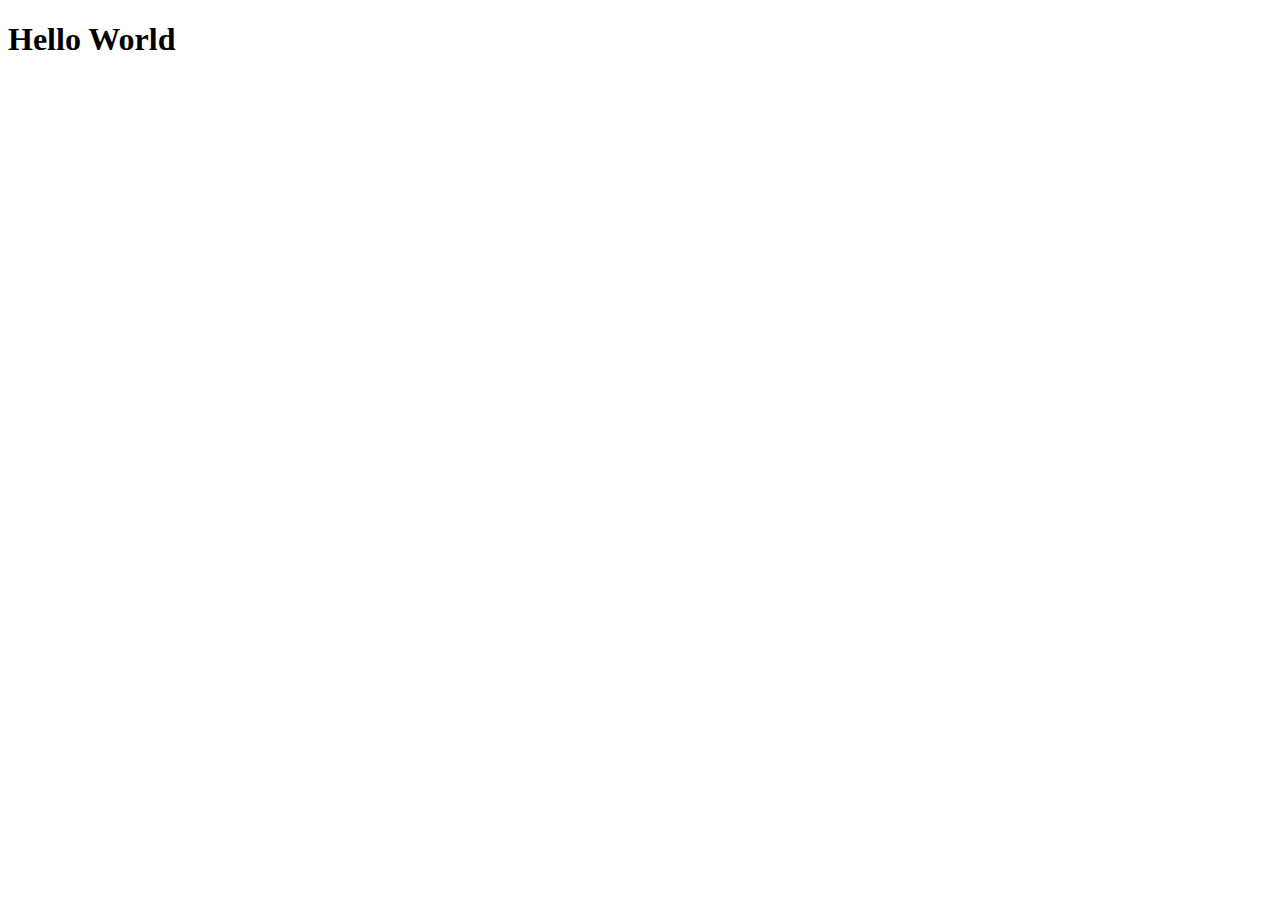
==== index.html @ 6c693e35 "index page" ====
<!DOCTYPE html>
<html lang="en">
<head>
    <meta charset="UTF-8">
    <meta http-equiv="X-UA-Compatible" content="IE=edge">
    <meta name="viewport" content="width=device-width, initial-scale=1.0">
    <title>Cambridge</title>
</head>
<body>
    <h1>Hello World</h1>
    
</body>
</html>
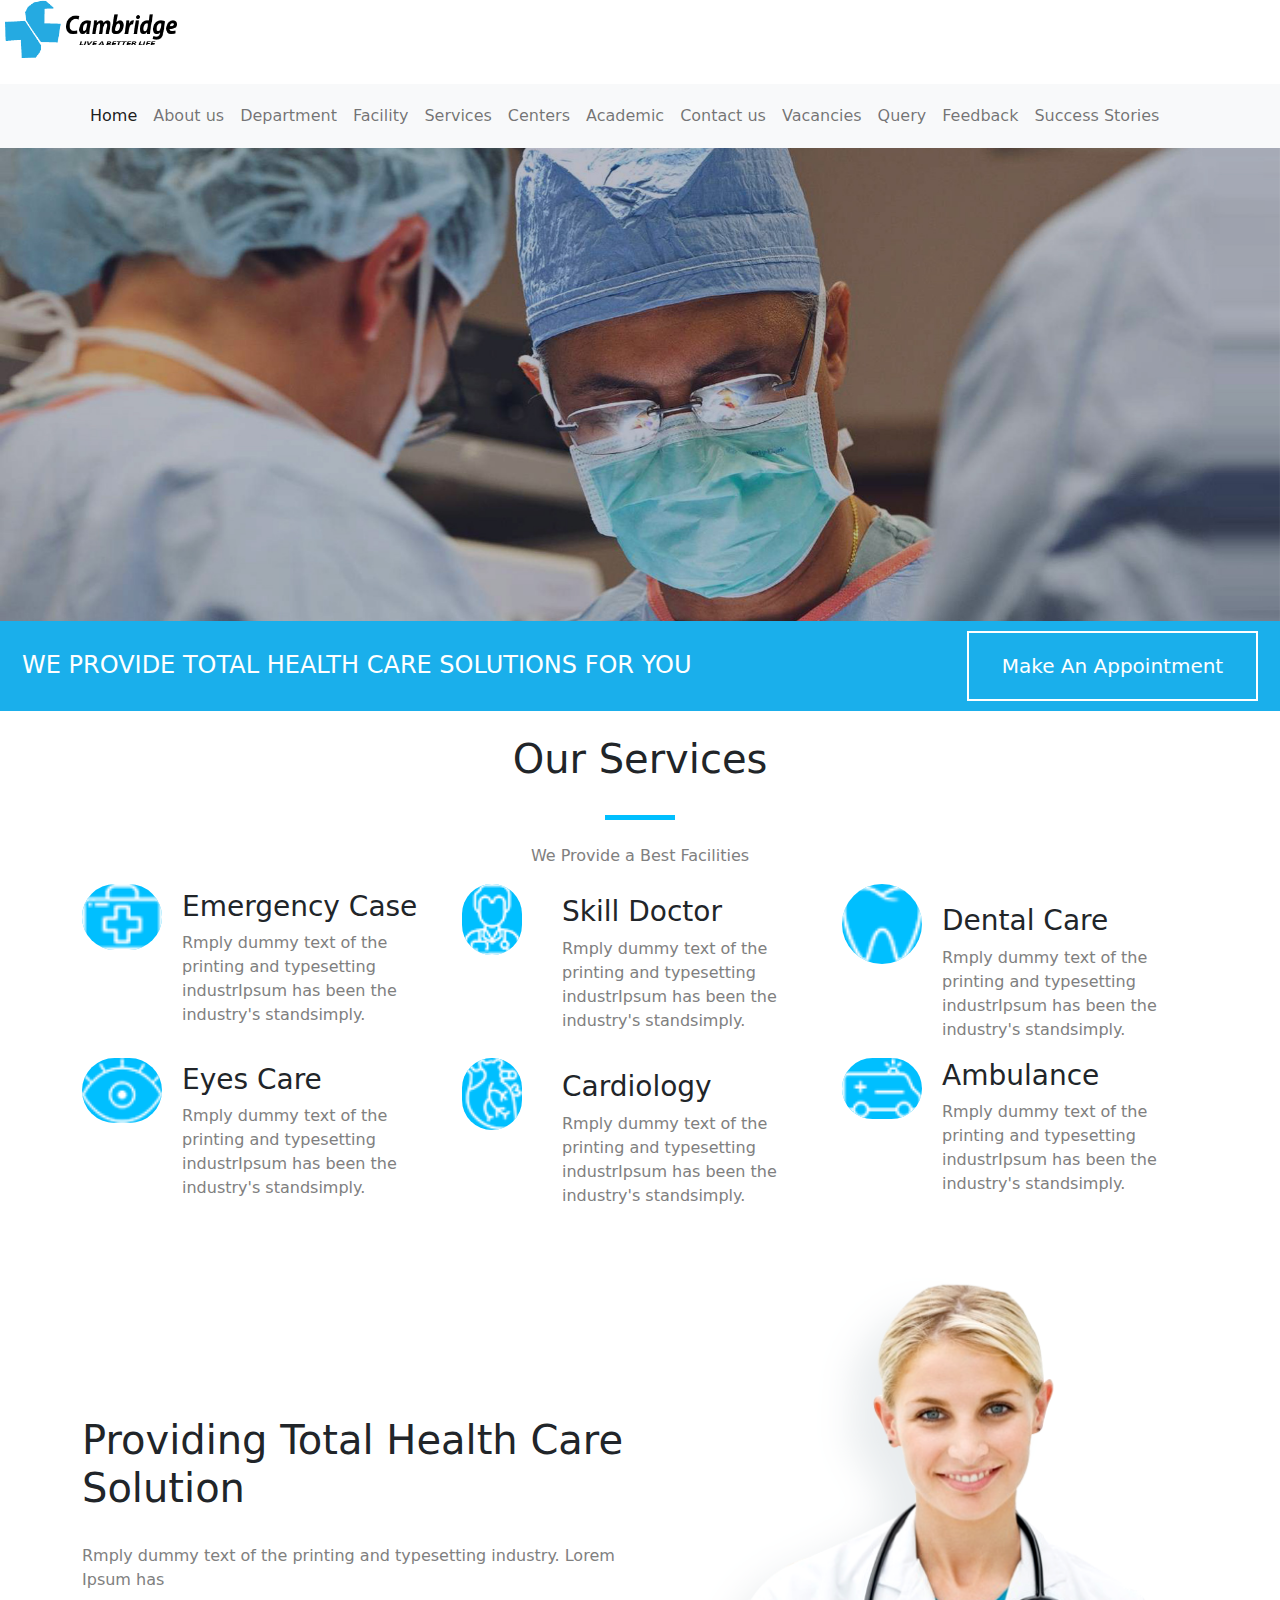
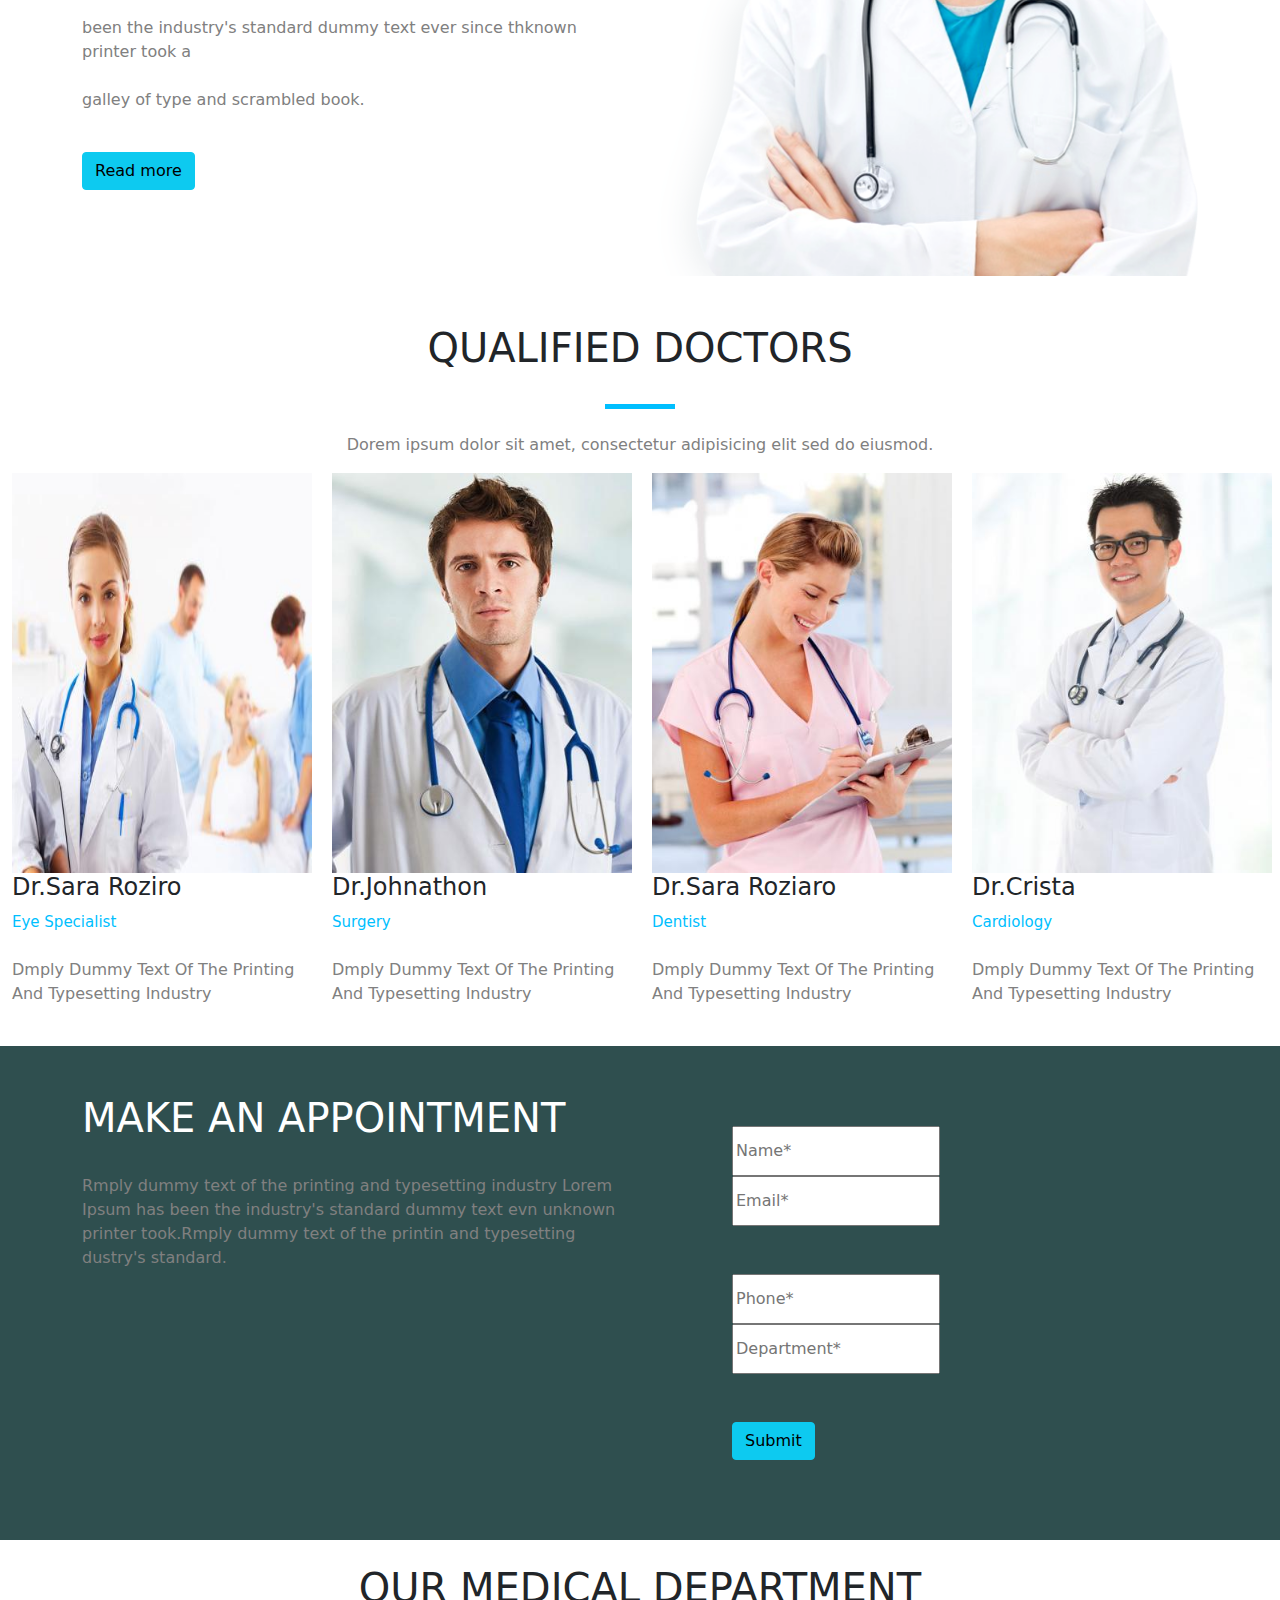
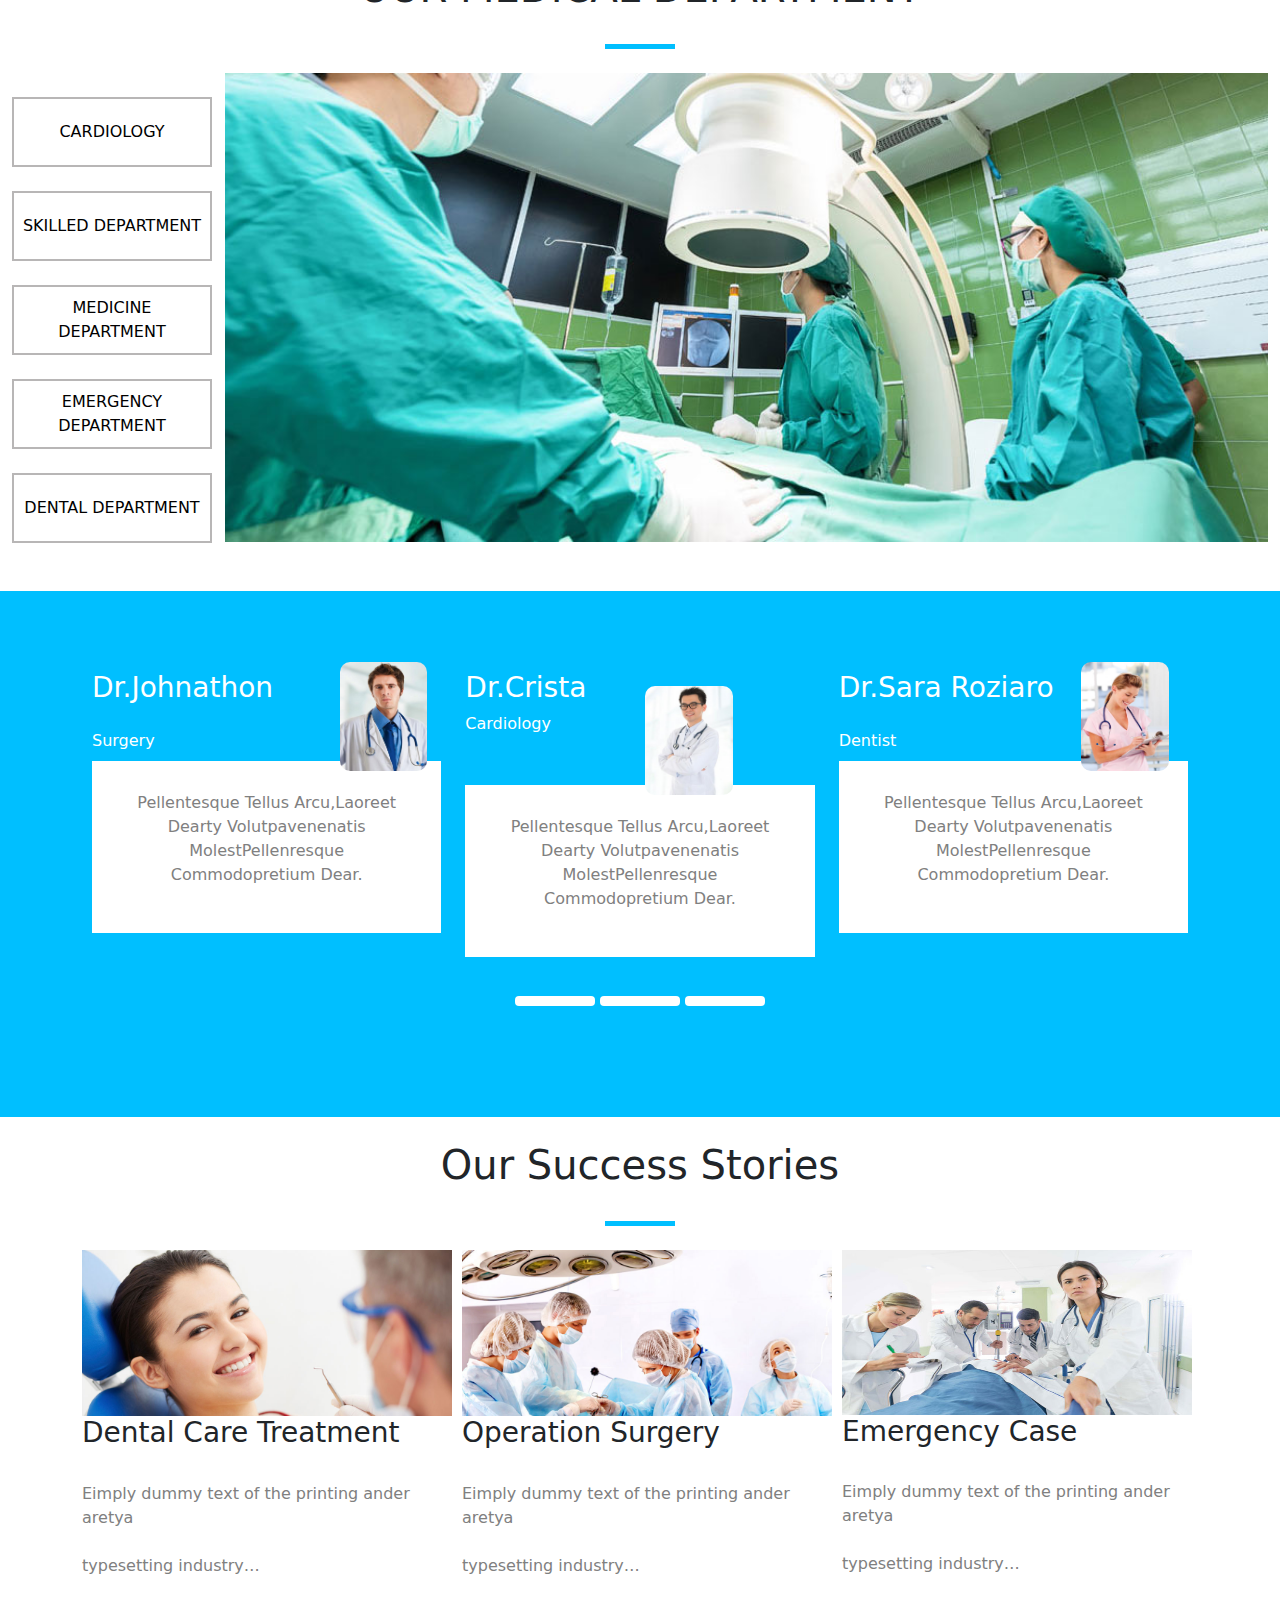
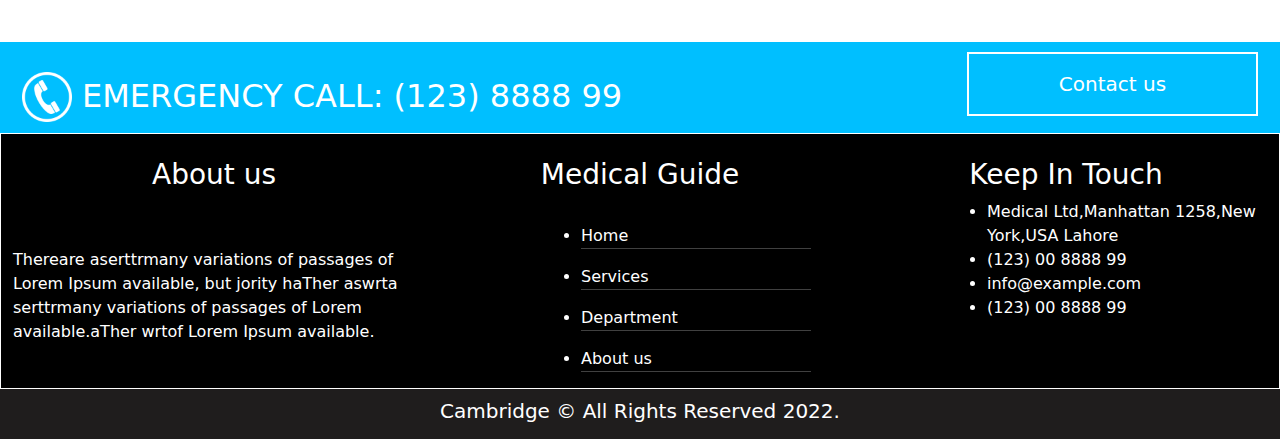
==== commit 87d86a50: "owais" ====
--- a/index.html
+++ b/index.html
@@ -5,9 +5,423 @@
     <meta http-equiv="X-UA-Compatible" content="IE=edge">
     <meta name="viewport" content="width=device-width, initial-scale=1.0">
     <title>Cambridge</title>
+    <link rel="stylesheet" href="css/style.css">
+    <link rel="stylesheet" href="css/bootstrap.css">
+    <link rel="stylesheet" href="css/all.css">
+    <script src="js/all.js"></script>
+    <script src="js/bootstrap.js"></script>
 </head>
 <body>
-    <h1>Hello World</h1>
+    <!-- Navbar -->
+
+    <a class="navbar-brand" href="#"><img src="img/logo.png" width="180px"></a><br><br>
+
+    <nav class="navbar navbar-expand-lg navbar-light bg-light ">
+        <div class="container">
+          
+          <button class="navbar-toggler" type="button" data-bs-toggle="collapse" data-bs-target="#navbarNav" aria-controls="navbarNav" aria-expanded="false" aria-label="Toggle navigation">
+            <span class="navbar-toggler-icon"></span>
+          </button>
+          <div class="collapse navbar-collapse" id="navbarNav">
+            <ul class="navbar-nav">
+              <li class="nav-item">
+                <a class="nav-link active" aria-current="page" href="index.html">Home</a>
+              </li>
+              <li class="nav-item">
+                <a class="nav-link" href="aboutus.html">About us </a>
+              </li>
+              <li class="nav-item">
+                <a class="nav-link" href="department.html">Department</a>
+              </li>
+              <li class="nav-item">
+                <a class="nav-link" href="facility.html">Facility</a>
+              </li>
+              <li class="nav-item">
+                <a class="nav-link" href="services.html">Services</a>
+              </li>
+              <li class="nav-item">
+                <a class="nav-link" href="center.html">Centers</a>
+              </li>
+              <li class="nav-item">
+                <a class="nav-link" href="academic.html">Academic</a>
+              </li>
+              <li class="nav-item">
+                <a class="nav-link" href="contactus.html">Contact us</a>
+              </li>
+              <li class="nav-item">
+                <a class="nav-link" href="vacancies.html">Vacancies</a>
+              </li>
+              <li class="nav-item">
+                <a class="nav-link" href="query.html">Query</a>
+              </li>
+              <li class="nav-item">
+                <a class="nav-link" href="feedback">Feedback</a>
+              </li>
+              <li class="nav-item">
+                <a class="nav-link" href="success-stories.html">Success Stories</a>
+              </li>
+            </ul>
+          </div>
+        </div><br><br>
+      </nav>
+
+      <!-- Slider -->
+
+      <div id="carouselExampleSlidesOnly" class="carousel slide" data-bs-ride="carousel">
+        <div class="carousel-inner">
+          <div class="carousel-item active">
+            <img src="img/slide1.jpg" class="d-block w-100" alt="...">
+          </div>
+          <div class="carousel-item">
+            <img src="img/slide2.jpg" class="d-block w-100" alt="...">
+          </div>
+          <div class="carousel-item">
+            <img src="img/slide3.jpg" class="d-block w-100" alt="...">
+          </div>
+        </div>
+      </div>
+    
+      <!-- Home Slide -->
+
+      <div class="home-slide">
+          <div class="container-fluid">
+            <div class="row">
+                <div class="col-md-9">
+                    <h4 style="margin-top: 20px;">WE PROVIDE TOTAL HEALTH CARE SOLUTIONS FOR YOU</h4>
+                </div>
+                <div class="col-md-3">
+                    <button class="home-btn1">Make An Appointment</button>
+                </div>
+            </div>
+          </div>
+      </div>
+      <br>
+
+
+      <!-- Our Services -->
+
+      <h1 class="text-center">Our Services</h1><br>
+      <div class="blueline"></div><br>
+      <p class="text-center" style="color: gray;">We Provide a Best Facilities</p>
+
+      <div class="container">
+        <div class="row">
+          <div class="col-md-4">
+            <img src="img/case.png" class="home-case-img">
+            <div class="home-case-detail">
+              <h3>Emergency Case</h3>
+              <p style="color: gray;">Rmply dummy text of the printing and
+                typesetting industrIpsum has been the
+                industry's standsimply.</p>
+            </div>
+          </div>
+
+          <div class="col-md-4">
+            <img src="img/case2.png" style="background-color: deepskyblue; width: 60px; border-radius: 50px;">
+            <div class="home-case-detail">
+              <h3>Skill Doctor</h3>
+              <p style="color: gray;">Rmply dummy text of the printing and
+                typesetting industrIpsum has been the
+                industry's standsimply.</p>
+            </div>
+          </div>
+
+          <div class="col-md-4">
+            <img src="img/case3.png" class="home-case-img">
+            <div class="home-case-detail">
+              <h3>Dental Care</h3>
+              <p style="color: gray;">Rmply dummy text of the printing and
+                typesetting industrIpsum has been the
+                industry's standsimply.</p>
+            </div>
+          </div>
+        </div>
+
+        <div class="row">
+          <div class="col-md-4">
+            <img src="img/case4.png" class="home-case-img">
+            <div class="home-case-detail">
+              <h3>Eyes Care</h3>
+              <p style="color: gray;">Rmply dummy text of the printing and
+                typesetting industrIpsum has been the
+                industry's standsimply.</p>
+            </div>
+          </div>
+
+          <div class="col-md-4">
+            <img src="img/case5.png" style="background-color: deepskyblue; width: 60px; border-radius: 50px;">
+            <div class="home-case-detail">
+              <h3>Cardiology</h3>
+              <p style="color: gray;">Rmply dummy text of the printing and
+                typesetting industrIpsum has been the
+                industry's standsimply.</p>
+            </div>
+          </div>
+
+          <div class="col-md-4">
+            <img src="img/case6.png" class="home-case-img">
+            <div class="home-case-detail">
+              <h3>Ambulance</h3>
+              <p style="color: gray;">Rmply dummy text of the printing and
+                typesetting industrIpsum has been the
+                industry's standsimply.</p>
+            </div>
+          </div>
+        </div>
+      </div>
+      <br><br>
+
+
+      <div class="container">
+        <div class="row">
+          <div class="col-md-6"><br><br><br><br><br><br>
+            <h1>Providing Total Health Care Solution</h1><br>
+            <p>
+              Rmply dummy text of the printing and typesetting industry. Lorem Ipsum has <br><br>
+              been the industry's standard dummy text ever since thknown printer took a <br><br>
+              galley of type and scrambled book.</p><br>
+
+            <button class="btn btn-info">Read more</button>
+          </div>
+          <div class="col-md-6">
+            <img src="img/about-one.png" width="100%">
+          </div>
+        </div>
+      </div>
+      <br><br>
+      <!-- Our Services End -->
+
+      <!-- Our Services 2 -->
+
+      <h1 class="text-center">QUALIFIED DOCTORS</h1><br>
+      <div class="blueline"></div><br>
+      <p class="text-center" style="color: gray;">Dorem ipsum dolor sit amet, consectetur adipisicing elit sed do eiusmod.</p>
+
+      <div class="container-fluid">
+        <div class="row">
+          <div class="col-md-3">
+            <div>  
+              <img src="img/home-img1.jpg" width="300px" height="400px">
+              <h4>Dr.Sara Roziro</h4>
+              <span style="color: deepskyblue; font-size: 15px;">Eye Specialist</span><br><br>
+              <p>Dmply Dummy Text Of The Printing And 
+                Typesetting Industry</p>
+            </div>
+          </div>
+          <div class="col-md-3">
+            <div>  
+              <img src="img/home-img2.jpg" width="300px">
+              <h4>Dr.Johnathon</h4>
+              <span style="color: deepskyblue; font-size: 15px;">Surgery</span><br><br>
+              <p>Dmply Dummy Text Of The Printing And 
+                Typesetting Industry</p>
+            </div>
+          </div>
+          <div class="col-md-3">
+            <div>  
+              <img src="img/home-img3.jpg" width="300px">
+              <h4>Dr.Sara Roziaro</h4>
+              <span style="color: deepskyblue; font-size: 15px;">Dentist</span><br><br>
+              <p>Dmply Dummy Text Of The Printing And 
+                Typesetting Industry</p>
+            </div>
+          </div>
+          <div class="col-md-3">
+            <div>  
+              <img src="img/home-img4.jpg" width="300px">
+              <h4>Dr.Crista</h4>
+              <span style="color: deepskyblue; font-size: 15px;">Cardiology</span><br><br>
+              <p>Dmply Dummy Text Of The Printing And 
+                Typesetting Industry</p>
+            </div>
+          </div>
+        </div>
+      </div>
+      <br>
+
+      <!-- Appointment -->
+
+      <div class="home-appointment">
+        <div class="container">
+          <div class="row">
+            <div class="col-md-6"><br><br>
+              <h1 style="color: white;">MAKE AN APPOINTMENT</h1><br>
+              <p>Rmply dummy text of the printing and typesetting industry
+
+                Lorem Ipsum has been the industry's standard dummy text evn
+                
+                unknown printer took.Rmply dummy text of the printin and
+                
+                typesetting dustry's standard.</p>
+            </div>
+            <div class="col-md-6">
+              <div class="home-input">
+                <input type="text" placeholder="Name*">
+                <input type="email" placeholder="Email*"><br><br><br>
+                <input type="tel" placeholder="Phone*">
+                <input type="text" placeholder="Department*"><br><br><br>
+                <button class="btn btn-info">Submit</button>
+              </div>
+            </div>
+          </div>
+        </div>
+      </div>
+      <br>
+
+      <!-- Our Medical Department -->
+
+      <h1 class="text-center">OUR MEDICAL DEPARTMENT</h1><br>
+      <div class="blueline"></div><br>
+
+      <div class="container-fluid">
+        <div class="row">
+          <div class="col-md-2"><br>
+            <button class="home-btn2">CARDIOLOGY</button><br><br>
+            <button class="home-btn2">SKILLED DEPARTMENT</button><br><br>
+            <button class="home-btn2">MEDICINE DEPARTMENT</button><br><br>
+            <button class="home-btn2">EMERGENCY DEPARTMENT</button><br><br>
+            <button class="home-btn2">DENTAL DEPARTMENT</button><br><br>
+          </div>
+
+          <div class="col-md-10">
+            <img src="img/home-med.jpg" width="100%">
+          </div>
+        </div>
+      </div>
+      <br>
+
+      <!-- Our Medical Department 2 -->
+
+      <div class="home-medi">
+        <div class="container">
+          <div class="row">
+            <div class="col-md-4">
+              <h3>Dr.Johnathon</h3>
+              <span>Surgery</span>
+              <img src="img/home-img2.jpg" class="home-medi-img">
+              <div class="home-box">
+                <p>Pellentesque Tellus Arcu,Laoreet
+                  Dearty Volutpavenenatis MolestPellenresque      
+                  Commodopretium Dear.</p>
+              </div>
+            </div>
+            <div class="col-md-4">
+              <h3>Dr.Crista</h3>
+              <span>Cardiology</span>
+              <img src="img/home-img4.jpg" class="home-medi-img">
+              <div class="home-box">
+                <p>Pellentesque Tellus Arcu,Laoreet
+                  Dearty Volutpavenenatis MolestPellenresque      
+                  Commodopretium Dear.</p>
+              </div>
+            </div>
+            <div class="col-md-4">
+              <h3>Dr.Sara Roziaro</h3>
+              <span>Dentist</span>
+              <img src="img/home-img3.jpg" class="home-medi-img">
+              <div class="home-box">
+                <p>Pellentesque Tellus Arcu,Laoreet
+                  Dearty Volutpavenenatis MolestPellenresque      
+                  Commodopretium Dear.</p>
+              </div>
+            </div>              
+          </div>
+        </div>
+        <br>
+
+        <div class="row">
+          <div class="col-md-12">
+              <div class="text-center"> 
+                <div class="whileline"></div>
+                <div class="whileline"></div>
+                <div class="whileline"></div>
+              </div>
+          </div>    
+        </div>
+        <br>
+    </div><br>
+
+
+    <!-- Our Success Stories -->
+
+    <h1 class="text-center">Our Success Stories</h1><br>
+    <div class="blueline"></div>
+    <br>
+
+    <div class="container">
+      <div class="row">
+        <div class="col-md-4">
+          <img src="img/home-success1.jpg" width="370px">
+          <h3>Dental Care Treatment</h3><br>
+          <p>Eimply dummy text of the printing ander aretya <br><br>
+            typesetting industry…</p>
+        </div>
+        <div class="col-md-4">
+          <img src="img/home-success2.jpg" width="370px">
+          <h3>Operation Surgery</h3><br>
+          <p>Eimply dummy text of the printing ander aretya <br><br>
+            typesetting industry…</p>
+        </div>
+        <div class="col-md-4">
+          <img src="img/home-success3.jpg" width="350px" height="165px">
+          <h3>Emergency Case</h3><br>
+          <p>Eimply dummy text of the printing ander aretya <br><br>
+            typesetting industry…</p>
+        </div>
+
+      </div>
+    </div>
+    <br><br>
+
+    <!-- Footer -->
+    <footer>
+        <div class="foot-call">
+          <div class="container-fluid">
+            <div class="row">
+              <div class="col-md-9">
+                <img src="img/phone.png" width="50px" style="margin-top: 20px;">
+                <h2 style="color: white; margin-left: 60px; margin-top: -45px;">EMERGENCY CALL: (123) 8888 99</h2>
+              </div>
+              <div class="col-md-3">
+                <button class="home-btn3">Contact us</button>
+              </div>
+            </div>
+          </div>
+        </div>
+
+        <div class="foot-detail">
+          <div class="container-fluid">
+            <div class="row">
+              <div class="col-md-4"><br>
+                <h3 class="text-center">About us</h3><br><br>
+                <span>Thereare aserttrmany variations of passages of Lorem Ipsum available, but jority haTher aswrta serttrmany variations of passages of Lorem available.aTher wrtof Lorem Ipsum available.</span>
+              </div>
+              <div class="col-md-4"><br>
+                <h3 class="text-center">Medical Guide</h3><br>
+                <ul style="margin-left: 110px;">
+                  <li>Home</li><hr class="foot-hr">
+                  <li>Services</li><hr class="foot-hr">
+                  <li>Department</li><hr class="foot-hr">
+                  <li>About us</li><hr class="foot-hr">
+                </ul>
+              </div>
+              <div class="col-md-4"><br>
+                <h3 class="text-center">Keep In Touch</h3>
+                <ul style="margin-left: 90px;">
+                  <li>Medical Ltd,Manhattan 1258,New York,USA Lahore</li>
+                  <li>(123) 00 8888 99</li>
+                  <li>info@example.com</li>
+                  <li>(123) 00 8888 99</li>
+                </ul>
+              </div>
+            </div>
+          </div>
+        </div>
+
+        <div class="foot-name">
+          <h5>Cambridge © All Rights Reserved 2022.</h5>
+        </div>
+      </footer>
     
 </body>
 </html>--- a/css/style.css
+++ b/css/style.css
@@ -0,0 +1,120 @@
+.home-slide{
+    width: 100%;
+    background-color: rgb(26, 175, 235);
+    padding: 10px;
+    color: white;
+}
+.home-btn1{
+    width: 100%;
+    height: 70px;
+    color: white;
+    background-color: rgb(26, 175, 235);
+    font-size: 20px;
+    border: 2px solid white;
+}
+.home-btn1:hover{
+    background-color: white;
+    border: none;
+    color: rgb(25, 166, 221);
+    transition: 1s;
+}
+.blueline{
+    width: 70px;
+    height: 5px;
+    background-color: deepskyblue;
+    margin: 0 auto;
+}
+.home-case-img{
+    background-color: deepskyblue;
+    width: 80px;
+    border-radius: 50px;
+}
+.home-case-detail{
+    margin-left: 100px;
+    margin-top: -60px;
+}
+p{
+    color: gray;
+}
+.home-appointment{
+    width: 100%;
+    background-color: darkslategray;
+}
+.home-input{
+    margin: 80px;
+}
+.home-input input{
+    height: 50px;
+}
+.home-btn2{
+    width: 200px;
+    height: 70px;
+    background-color: white;
+    border: 2px solid rgb(184, 182, 182);
+}
+.home-medi{
+    width: 100%;
+    background-color: deepskyblue;
+    color: white;
+    padding: 80px;
+}
+.home-medi-img{
+    width: 25%;
+    height: 37%;
+    border-radius: 10px;
+    margin-left: 180px;
+    margin-top: -50px;    
+}
+.home-box{
+    width: 100%;
+    background-color: white;
+    margin-top: -10px;
+    text-align: center;
+    padding: 30px;
+}
+.whileline{
+    width: 80px;
+    height: 10px;
+    background-color: white;
+    border-radius: 4px;
+    display: inline-block;
+}
+.foot-call{
+    width: 100%;
+    height: 100%;
+    background-color: deepskyblue;
+    padding: 10px;
+}
+.home-btn3{
+    width: 100%;
+    height: 90%;
+    /* margin-top: 5px; */
+    background-color: deepskyblue;
+    color: white;
+    border: 2px solid white;
+    font-size: 20px;
+}
+.home-btn3:hover{
+    background-color: white;
+    color: deepskyblue;
+    transition: 1s;
+}
+.foot-detail{
+    width: 100%;
+    /* height: 250px; */
+    background-color: black;
+    border: 1px solid white;
+    color: white;
+}
+.foot-hr{
+    width: 230px;
+    margin-top: -0px;
+}
+.foot-name{
+    width: 100%;
+    height: 50px;
+    background-color: rgb(31, 29, 29);
+    color: white;
+    text-align: center;
+    padding: 10px;
+}